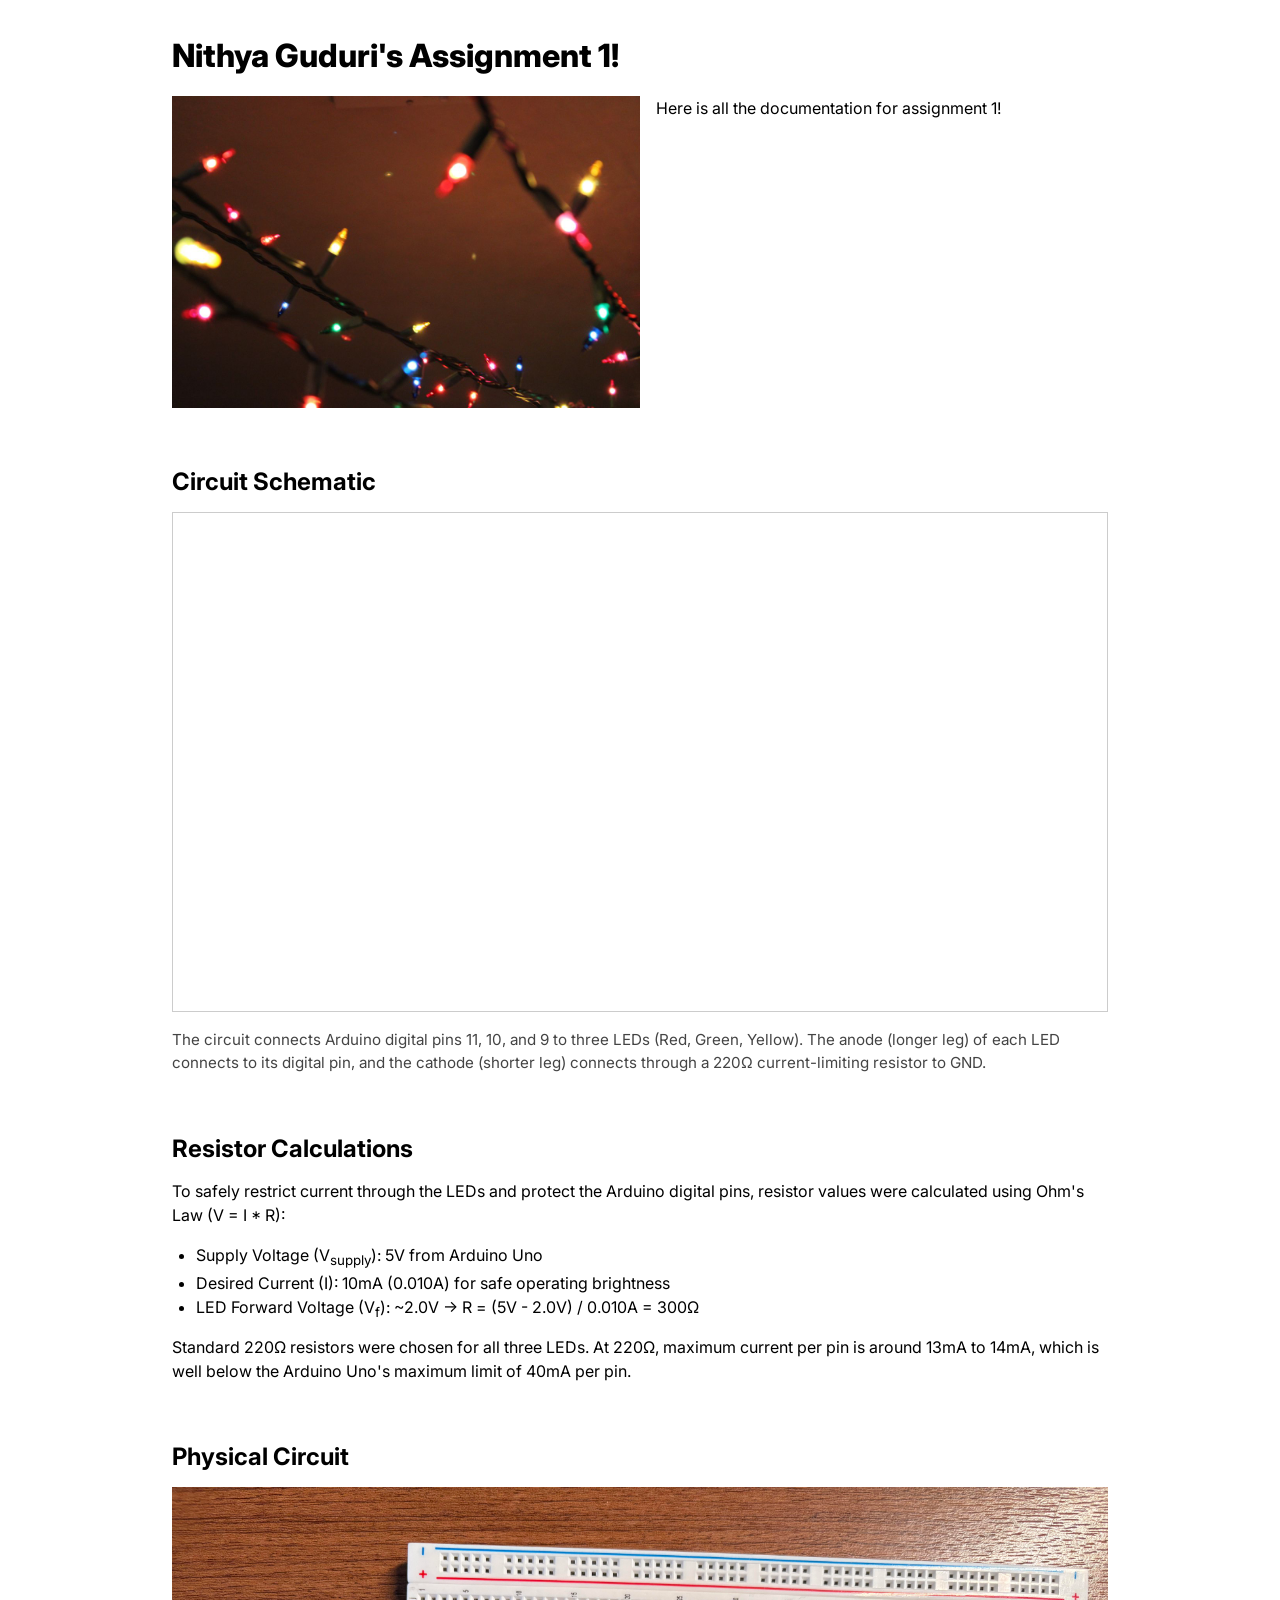
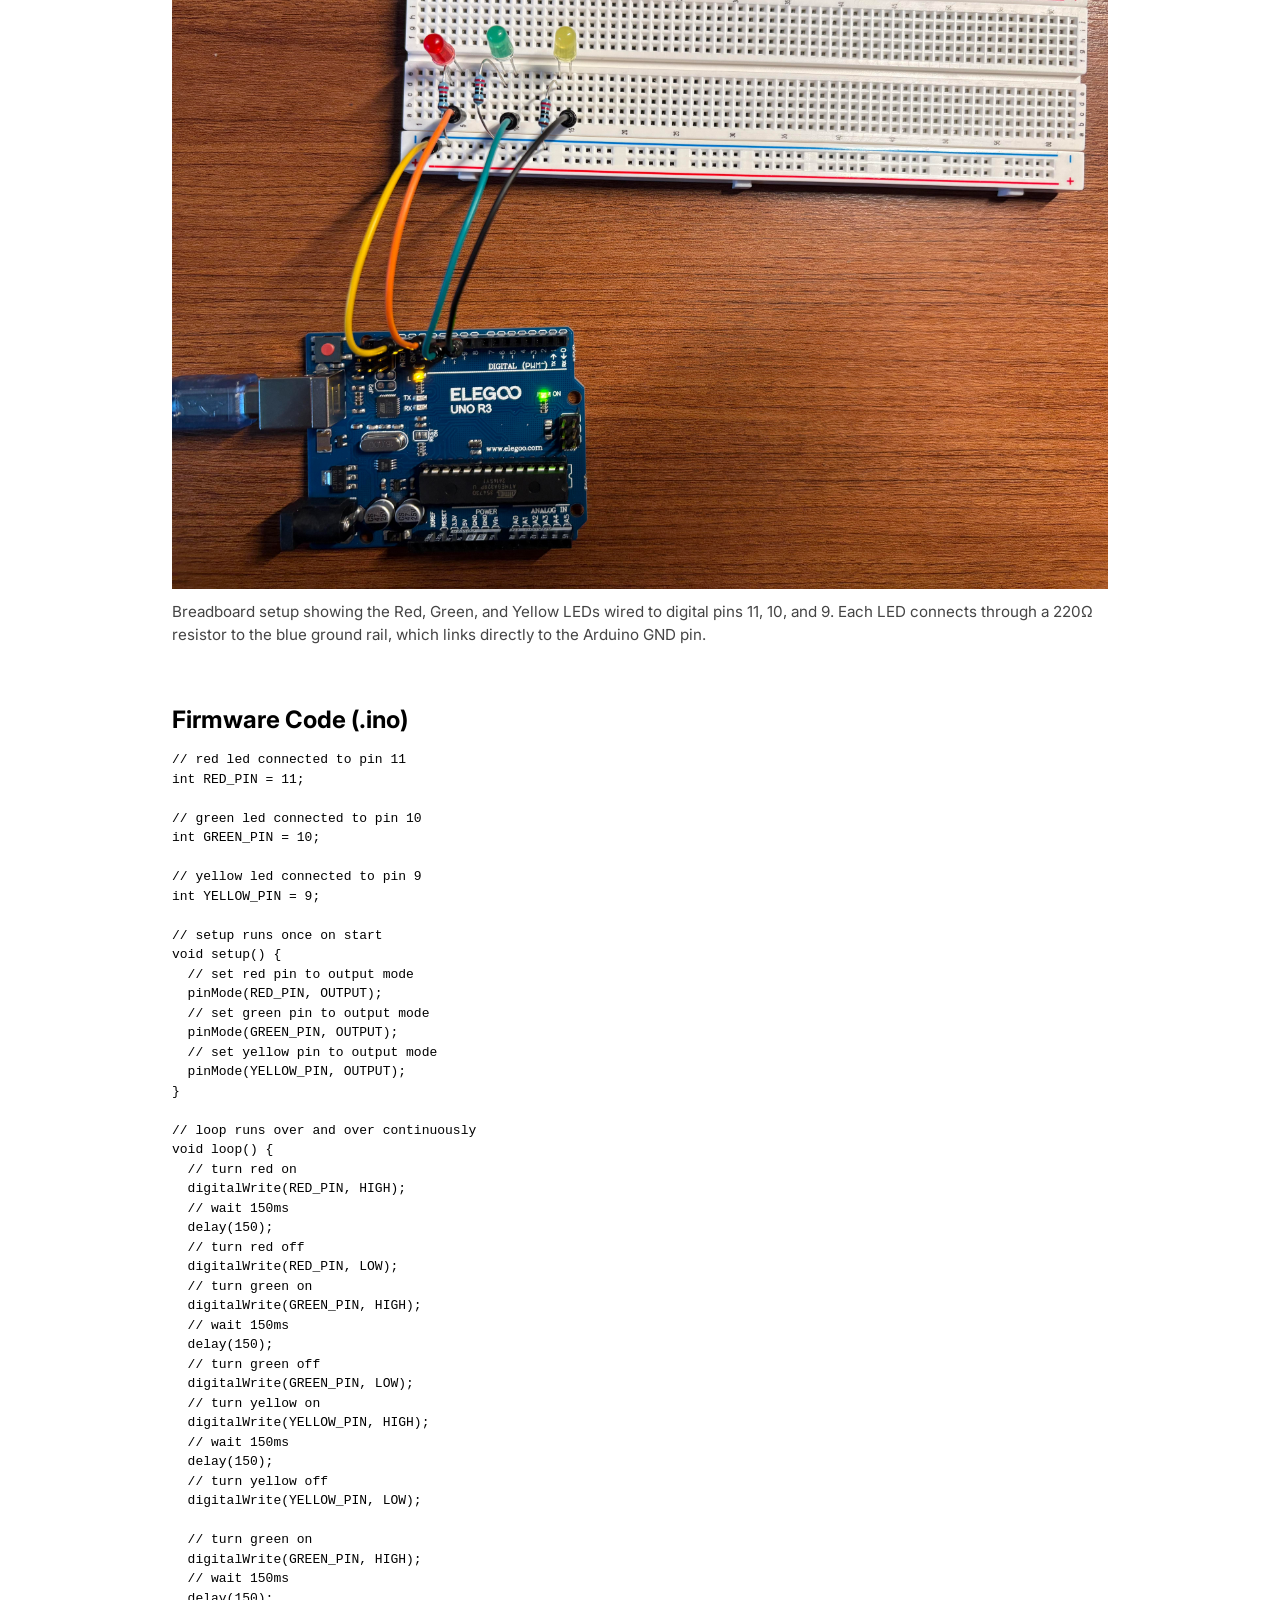
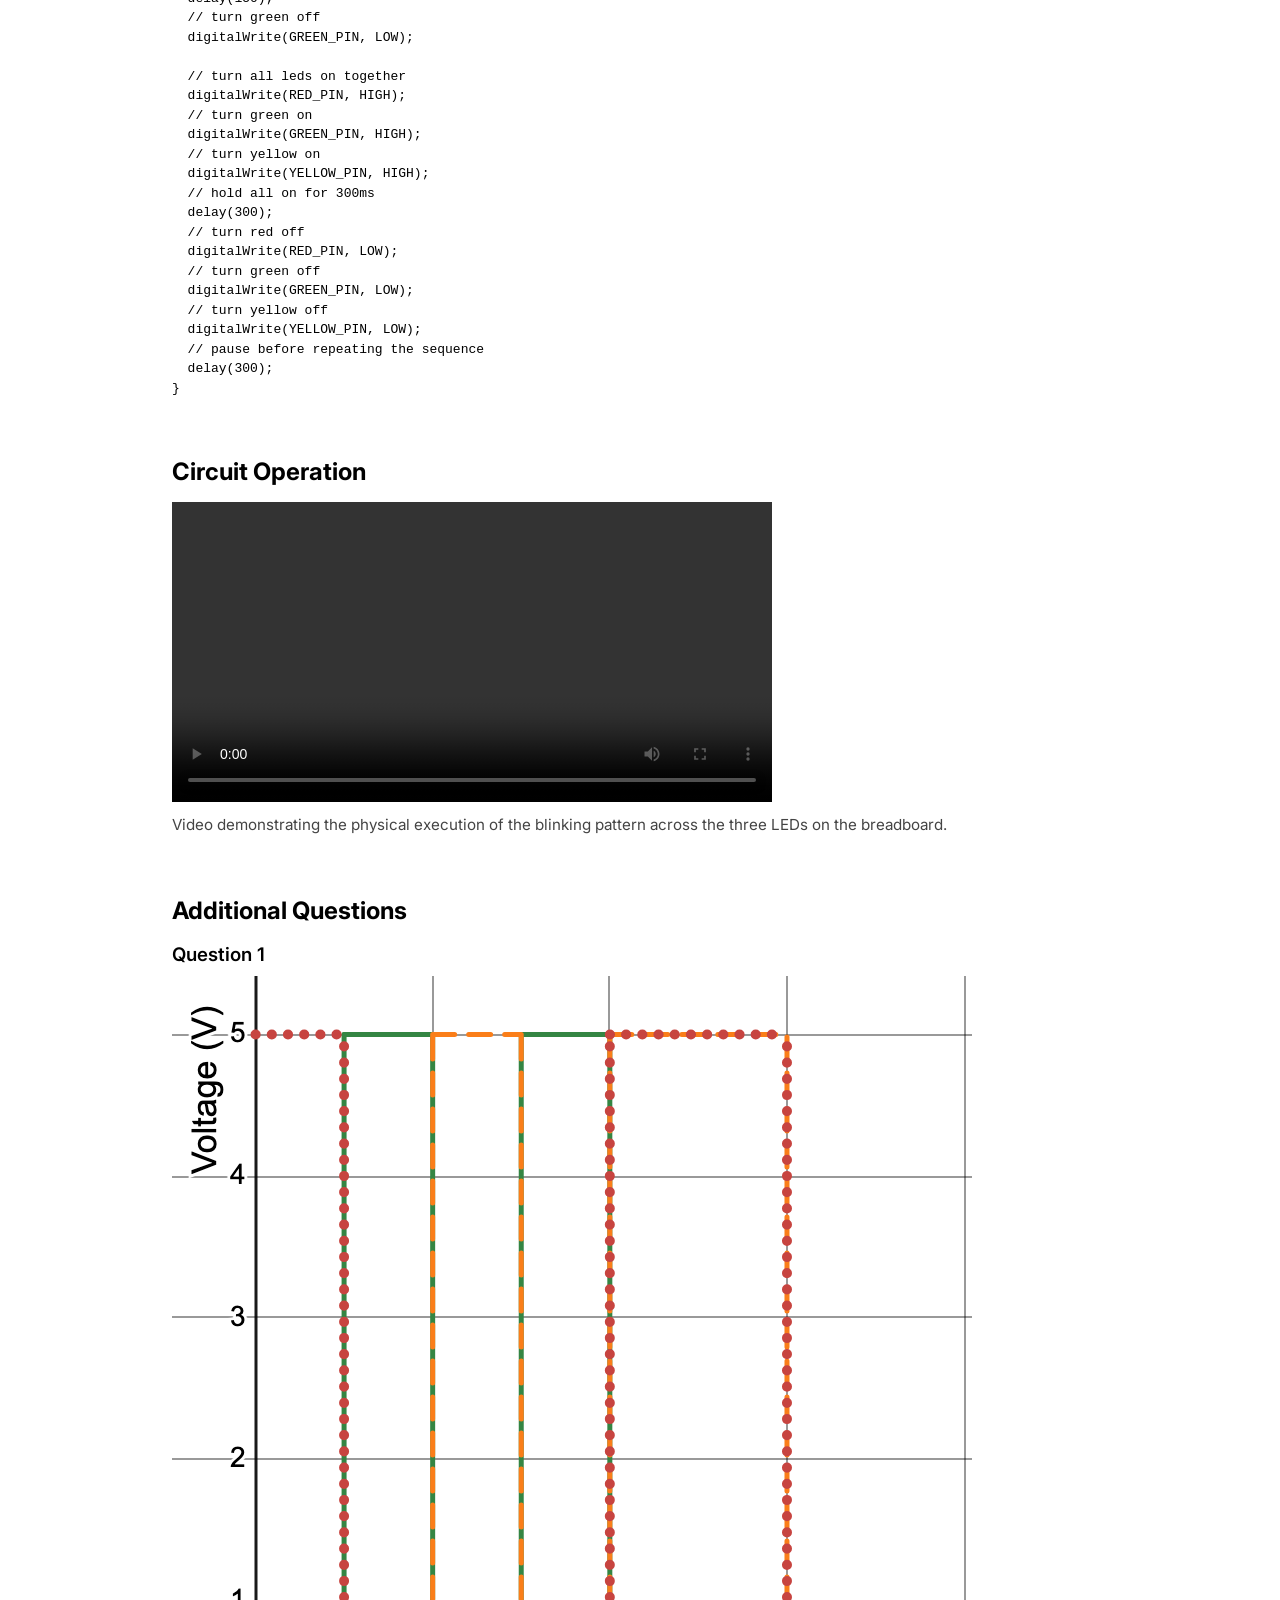
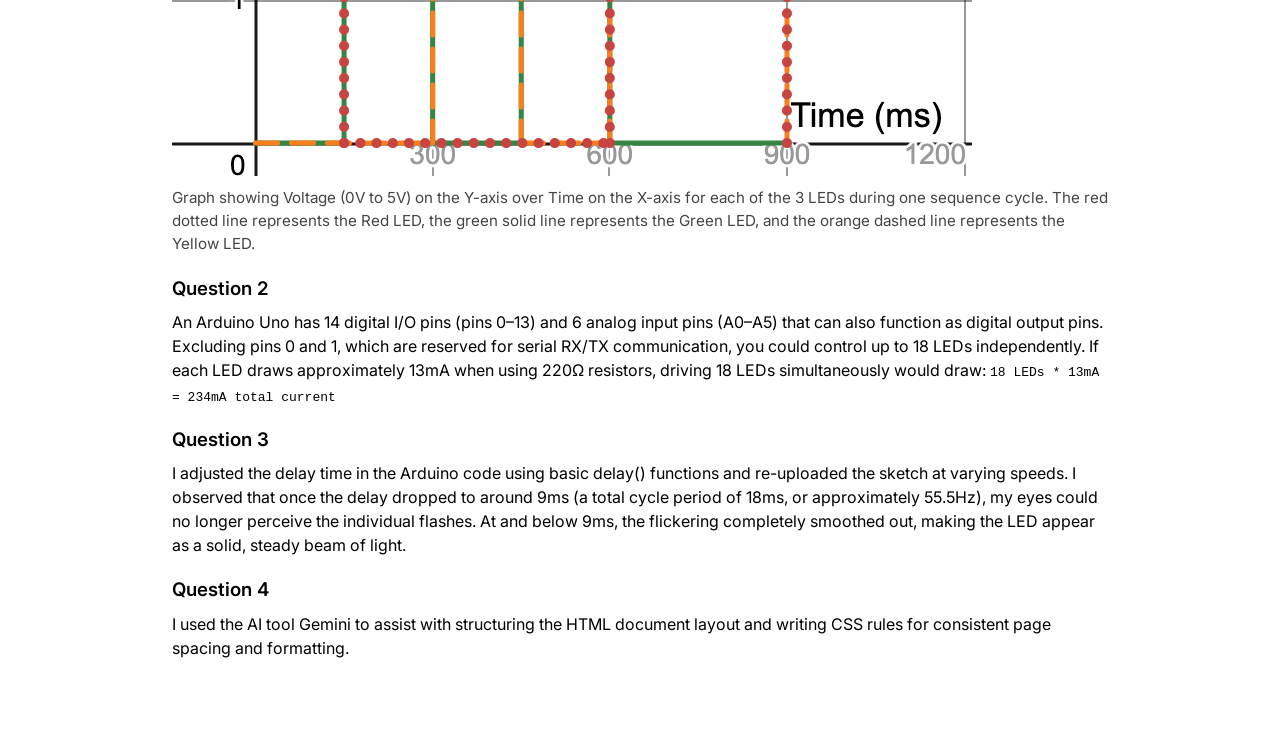
==== docs/a1.html @ 3a2baf31 "Completed assignment and added documentation" ====
<!DOCTYPE html>
<html>
  <head>
    <meta charset="utf-8" />
    <meta name="viewport" content="width=device-width, maximum-scale=1.0" />

    <title>Nithya Guduri's HCDE 439 Physical Computing Page!</title>

    <link href="style.css" rel="stylesheet" type="text/css" />
  </head>
  <body>
    <h1>Nithya Guduri's Assignment 1!</h1>
    <div class="header">
      <img src="holiday_lights.jpg" />
      <p>Here is all the documentation for assignment 1!</p>
    </div>

    <!-- SCHEMATIC SECTION -->
    <section class="assignment-section">
      <h2>Circuit Schematic</h2>
      <!-- Embedded PDF viewer for the schematic -->
      <iframe src="a1_schematic.pdf" width="100%" height="500px" style="border:1px solid #ccc;">
        <p>Your browser does not support embedded PDFs. <a href="a1_schematic.pdf">Download the schematic PDF here.</a></p>
      </iframe>
      <p class="caption">
        The circuit connects Arduino digital pins 11, 10, and 9 to three LEDs (Red, Green, Yellow). 
        The anode (longer leg) of each LED connects to its digital pin, and the cathode (shorter leg) connects through a 220&Omega; current-limiting resistor to GND.
      </p>
    </section>

    <!-- RESISTOR CALCULATIONS SECTION -->
    <section class="assignment-section">
      <h2>Resistor Calculations</h2>
      <p>To safely restrict current through the LEDs and protect the Arduino digital pins, resistor values were calculated using Ohm's Law (V = I * R):</p>
      <ul>
        <li>Supply Voltage (V<sub>supply</sub>): 5V from Arduino Uno</li>
        <li>Desired Current (I):</strong> 10mA (0.010A) for safe operating brightness</li>
        <li>LED Forward Voltage (V<sub>f</sub>): ~2.0V &rarr; R = (5V - 2.0V) / 0.010A = 300&Omega;</li>
      </ul>
      <p>
        Standard 220&Omega; resistors were chosen for all three LEDs. At 220&Omega;, maximum current per pin is around 13mA to 14mA, which is well below the Arduino Uno's maximum limit of 40mA per pin.
      </p>
    </section>

    <!-- PHYSICAL CIRCUIT IMAGE SECTION -->
    <section class="assignment-section">
      <h2>Physical Circuit</h2>
      <img src="circuit.jpg" alt="Breadboard setup with Arduino and 3 LEDs" style="max-width: 100%; height: auto;" />
      <p class="caption">
        Breadboard setup showing the Red, Green, and Yellow LEDs wired to digital pins 11, 10, and 9. Each LED connects through a 220&Omega; resistor to the blue ground rail, which links directly to the Arduino GND pin.
      </p>
    </section>

    <!-- FIRMWARE CODE SECTION -->
    <section class="assignment-section">
      <h2>Firmware Code (.ino)</h2>
      <pre><code>// red led connected to pin 11
int RED_PIN = 11;

// green led connected to pin 10
int GREEN_PIN = 10;

// yellow led connected to pin 9
int YELLOW_PIN = 9;

// setup runs once on start
void setup() {
  // set red pin to output mode
  pinMode(RED_PIN, OUTPUT);
  // set green pin to output mode
  pinMode(GREEN_PIN, OUTPUT);
  // set yellow pin to output mode
  pinMode(YELLOW_PIN, OUTPUT);
}

// loop runs over and over continuously
void loop() {
  // turn red on
  digitalWrite(RED_PIN, HIGH);
  // wait 150ms
  delay(150);
  // turn red off
  digitalWrite(RED_PIN, LOW);
  // turn green on
  digitalWrite(GREEN_PIN, HIGH);
  // wait 150ms
  delay(150);
  // turn green off
  digitalWrite(GREEN_PIN, LOW);
  // turn yellow on
  digitalWrite(YELLOW_PIN, HIGH);
  // wait 150ms
  delay(150);
  // turn yellow off
  digitalWrite(YELLOW_PIN, LOW);

  // turn green on
  digitalWrite(GREEN_PIN, HIGH);
  // wait 150ms
  delay(150);
  // turn green off
  digitalWrite(GREEN_PIN, LOW);

  // turn all leds on together
  digitalWrite(RED_PIN, HIGH);
  // turn green on
  digitalWrite(GREEN_PIN, HIGH);
  // turn yellow on
  digitalWrite(YELLOW_PIN, HIGH);
  // hold all on for 300ms
  delay(300);
  // turn red off
  digitalWrite(RED_PIN, LOW);
  // turn green off
  digitalWrite(GREEN_PIN, LOW);
  // turn yellow off
  digitalWrite(YELLOW_PIN, LOW);
  // pause before repeating the sequence
  delay(300);
}</code></pre>
    </section>

    <!-- CIRCUIT OPERATION SECTION -->
    <section class="assignment-section">
      <h2>Circuit Operation</h2>
      <video controls width="600" style="max-width: 100%;">
        <source src="operation.mov" type="video/quicktime">
        <source src="operation.mov" type="video/mp4">
        Your browser does not support the video tag.
      </video>
      <p class="caption">
        Video demonstrating the physical execution of the blinking pattern across the three LEDs on the breadboard.
      </p>
    </section>

    <!-- ADDITIONAL QUESTIONS SECTION -->
    <section class="assignment-section">
      <h2>Additional Questions</h2>

      <h3>Question 1</h3>
      <img src="voltage_graph.png" alt="Voltage vs Time Graph for 3 LEDs" style="max-width: 100%; height: auto;" />
      <p class="caption">
        Graph showing Voltage (0V to 5V) on the Y-axis over Time on the X-axis for each of the 3 LEDs during one sequence cycle. The red dotted line represents the Red LED, the green solid line represents the Green LED, and the orange dashed line represents the Yellow LED.
      </p>

      <h3>Question 2</h3>
      <p>
        An Arduino Uno has 14 digital I/O pins (pins 0–13) and 6 analog input pins (A0–A5) that can also function as digital output pins. Excluding pins 0 and 1, which are reserved for serial RX/TX communication, you could control up to 18 LEDs independently. If each LED draws approximately 13mA when using 220&Omega; resistors, driving 18 LEDs simultaneously would draw:
        <code>18 LEDs * 13mA = 234mA total current</code>
      </p>

      <h3>Question 3</h3>
      <p>
        I adjusted the delay time in the Arduino code using basic delay() functions and re-uploaded the sketch at varying speeds. I observed that once the delay dropped to around 9ms (a total cycle period of 18ms, or approximately 55.5Hz), my eyes could no longer perceive the individual flashes. At and below 9ms, the flickering completely smoothed out, making the LED appear as a solid, steady beam of light.
      </p>

      <h3>Question 4</h3>
      <p>
        I used the AI tool Gemini to assist with structuring the HTML document layout and writing CSS rules for consistent page spacing and formatting.
      </p>
    </section>

  </body>
</html>
---- docs/style.css ----
@import url("https://fonts.googleapis.com/css2?family=Inter:wght@100;200;300;400;500;600;700;800;900&display=swap");

*,
*::before,
*::after {
  box-sizing: border-box;
}

* {
  margin: 0;
}

img,
picture,
video,
canvas,
svg {
  display: block;
  max-width: 100%;
}

body {
  font-family: "Inter", sans-serif;
  line-height: 1.5;
  -webkit-font-smoothing: antialiased;
  max-width: 1000px;
  padding: 2em;
  margin: auto;
}

h1 {
  font-weight: 800;
}

h2 {
  font-weight: 700;
}

h3 {
  font-weight: 600;
  margin-top: 2em;
  margin-bottom: 0.5em;
}

.assignment-section {
  margin-top: 3.5em;
  margin-bottom: 3.5em;
}

.assignment-section p {
  margin-bottom: 1em;
}

.assignment-section ul {
  margin-top: 0.75em;
  margin-bottom: 0.75em;
  padding-left: 1.5em;
}

.assignment-section h2 {
  font-weight: 700;
  margin-top: 0;
  margin-bottom: 0.5em;
}

.assignment-section h3 {
  font-weight: 600;
  margin-top: 1em;
  margin-bottom: 0.4em;
}

.assignment-section h2 + h3 {
  margin-top: 0.5em;
}

.assignment-section h2 + p,
.assignment-section h2 + img,
.assignment-section h2 + iframe,
.assignment-section h3 + p {
  margin-top: 0;
}

.caption {
  font-size: 0.95em;
  color: #444;
  margin-top: 0.75em;
  margin-bottom: 1.5em;
}

.header {
  display: flex;
  gap: 1em;
  margin-top: 1em;
}

.header img {
  width: 50%;
  object-fit: cover;
}

.grid {
  display: grid;
  grid-template-columns: repeat(auto-fit, minmax(250px, 1fr));
  gap: 1em;
  margin-top: 2em;
}

.assignment a {
  color: #000;
  text-decoration: none;
}

.assignment a:hover {
  color: #f06;
}

.assignment img {
  aspect-ratio: 1;
  object-fit: cover;
}

.assignment p {
  margin-top: 0.5em;
}
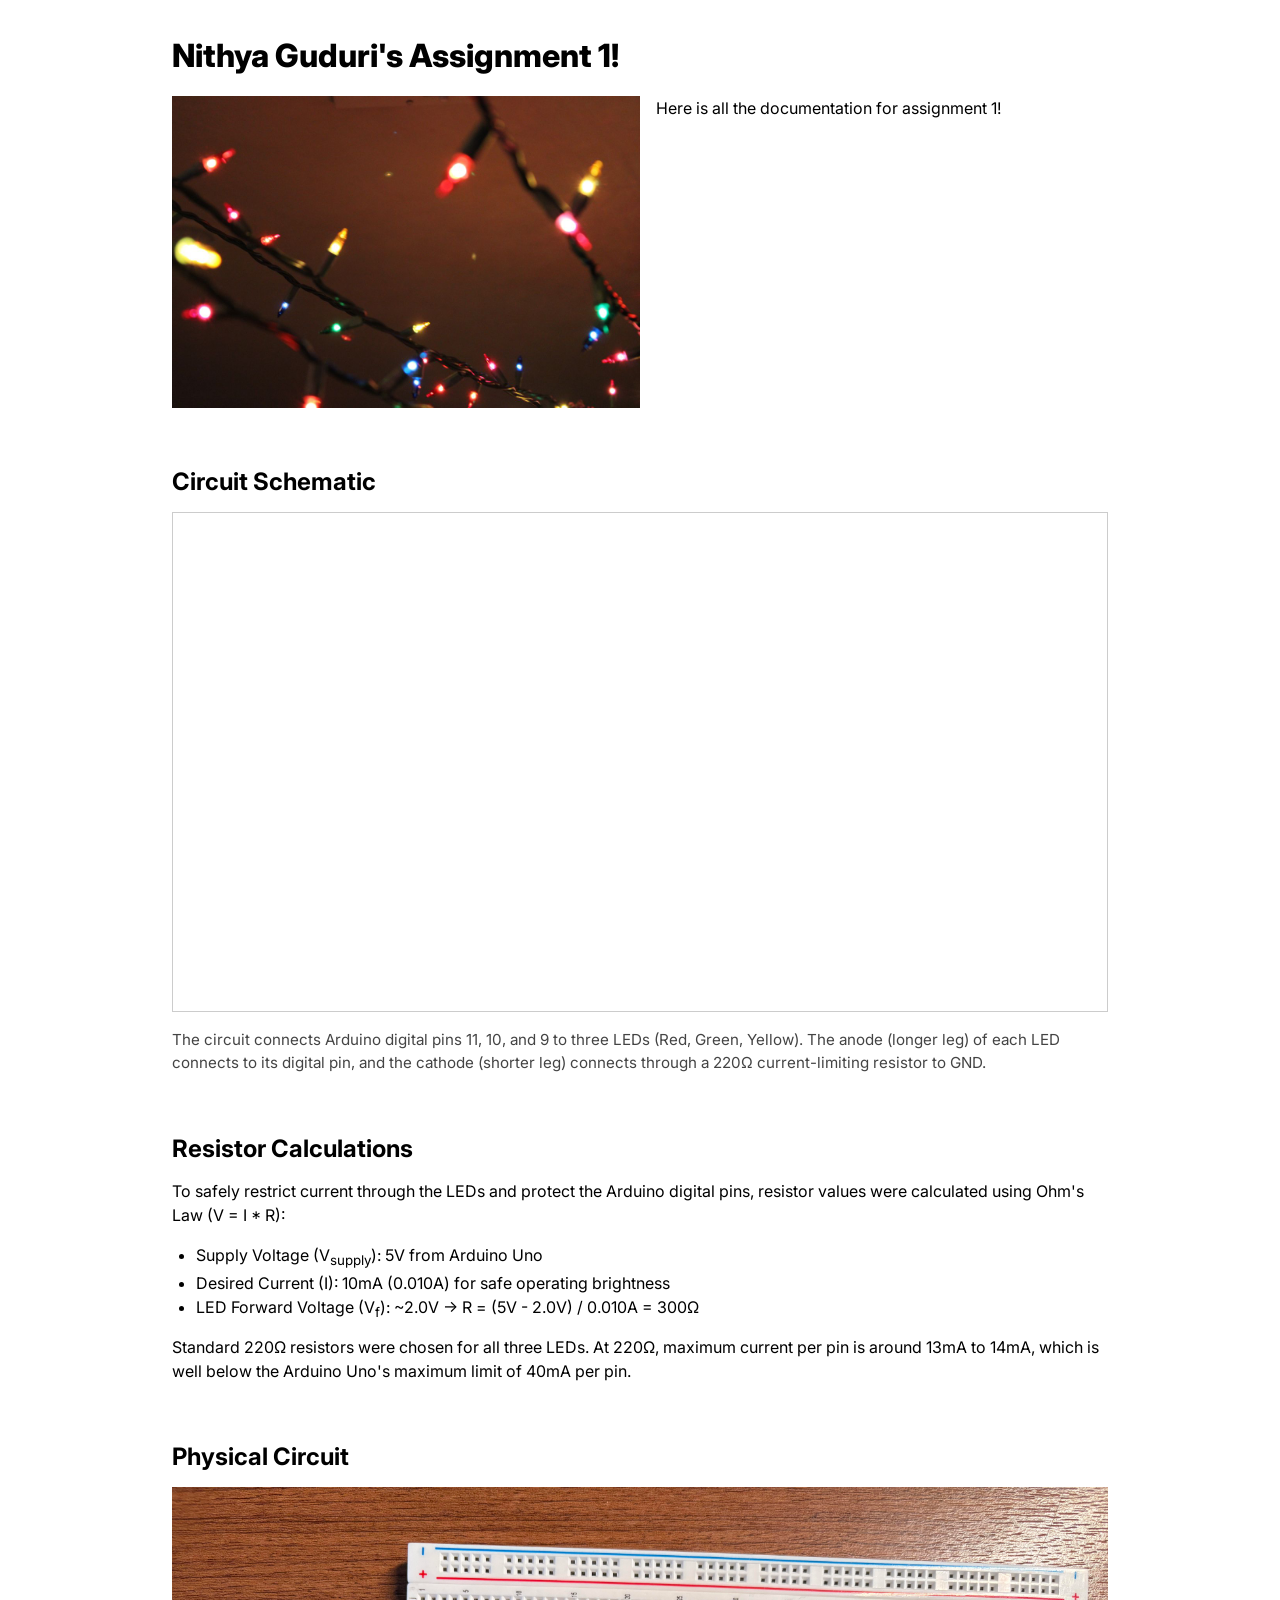
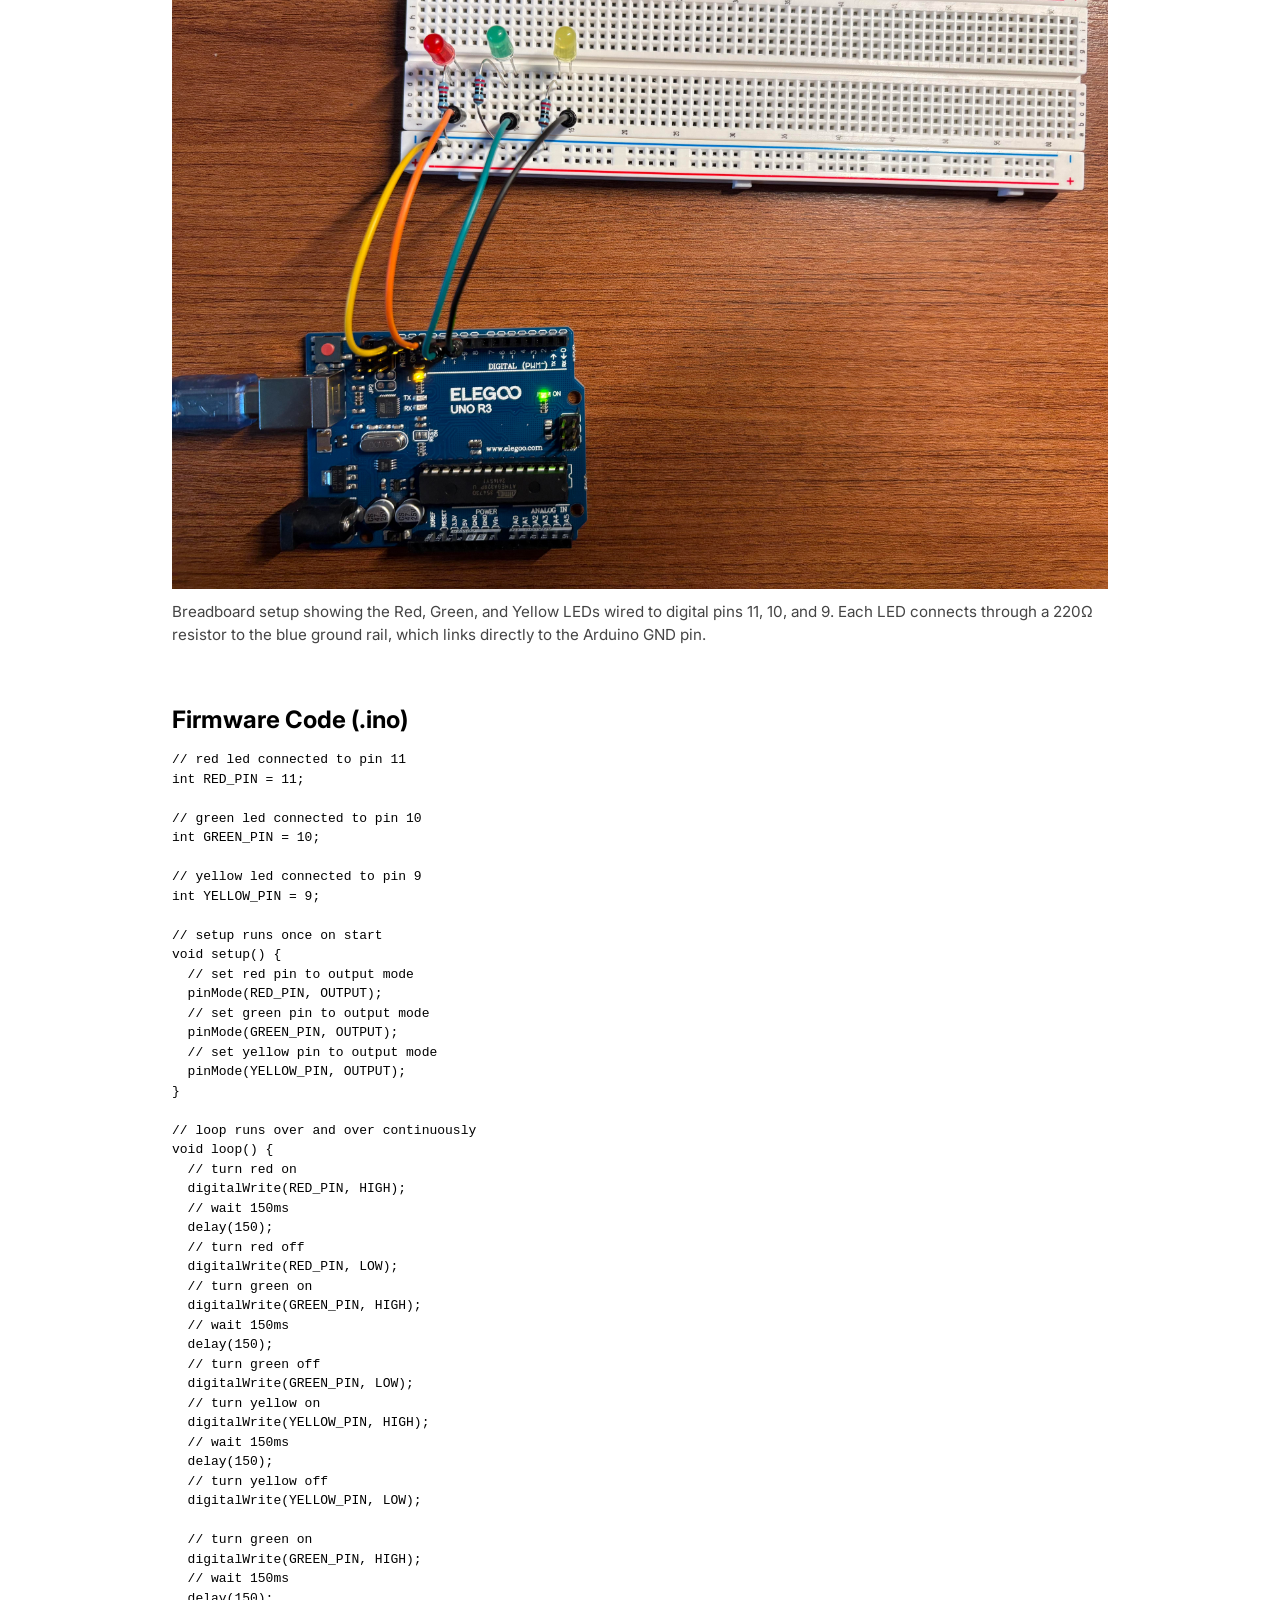
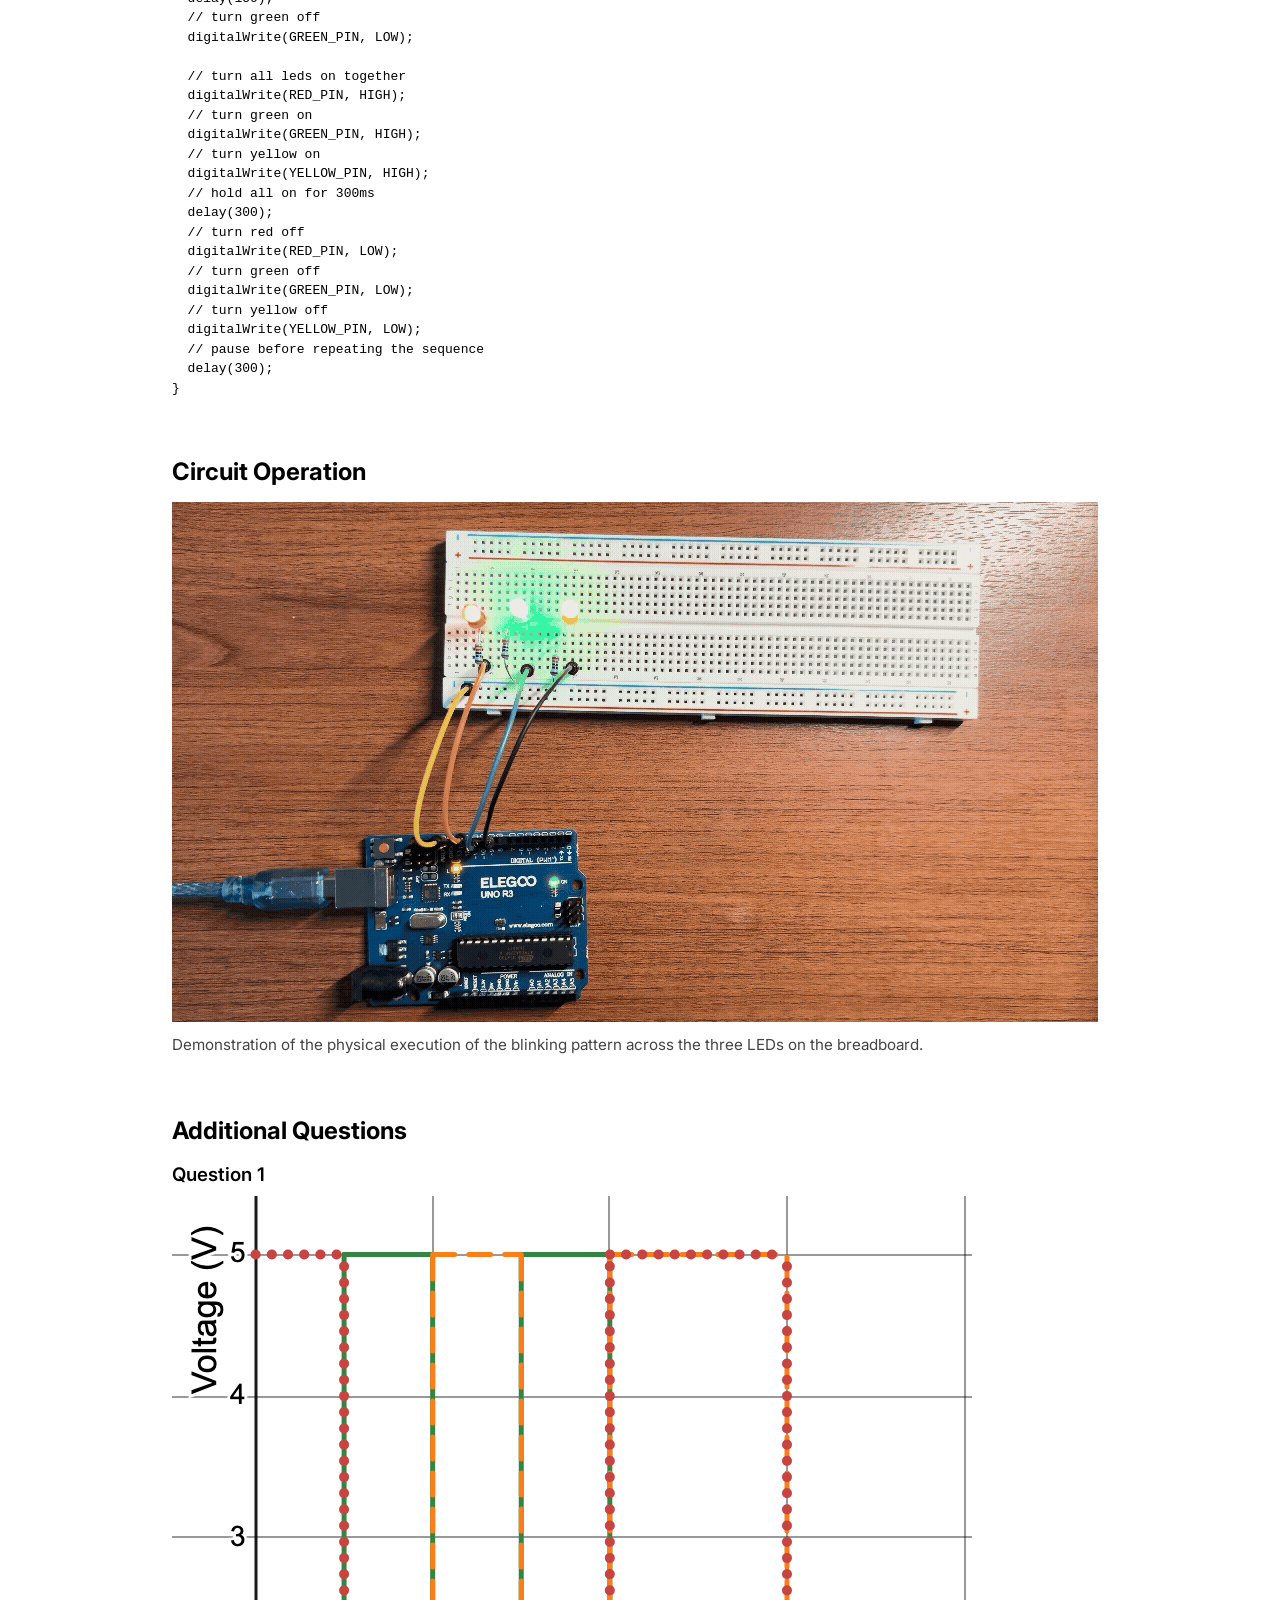
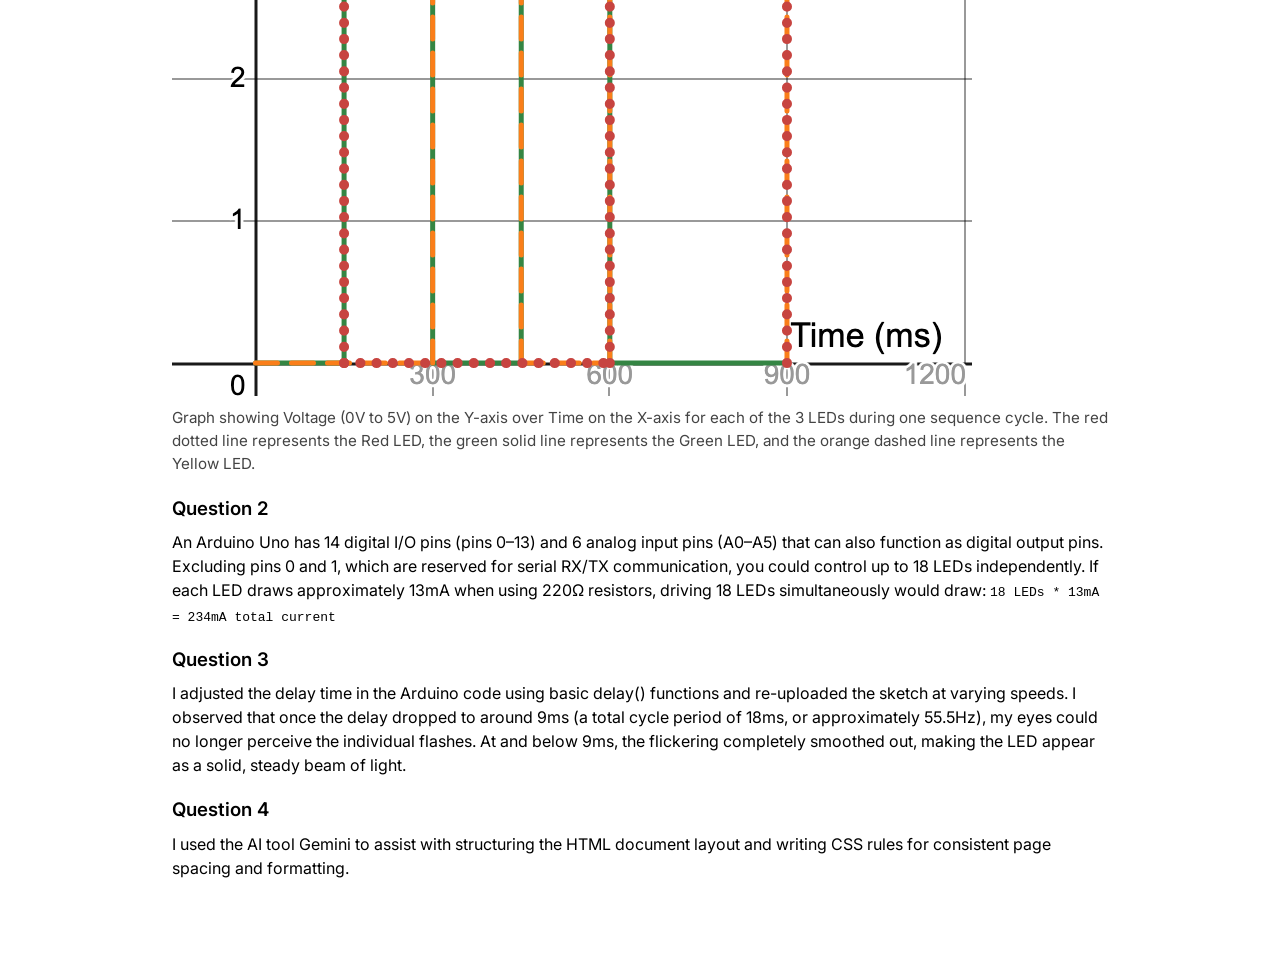
==== commit 46f3f907: "Changed mov to gif" ====
--- a/docs/a1.html
+++ b/docs/a1.html
@@ -123,13 +123,9 @@
     <!-- CIRCUIT OPERATION SECTION -->
     <section class="assignment-section">
       <h2>Circuit Operation</h2>
-      <video controls width="600" style="max-width: 100%;">
-        <source src="operation.mov" type="video/quicktime">
-        <source src="operation.mov" type="video/mp4">
-        Your browser does not support the video tag.
-      </video>
+      <img src="operation.gif" alt="Demonstration of the physical execution of the blinking pattern across the three LEDs on the breadboard" style="max-width: 100%; height: auto;">
       <p class="caption">
-        Video demonstrating the physical execution of the blinking pattern across the three LEDs on the breadboard.
+        Demonstration of the physical execution of the blinking pattern across the three LEDs on the breadboard.
       </p>
     </section>
 
